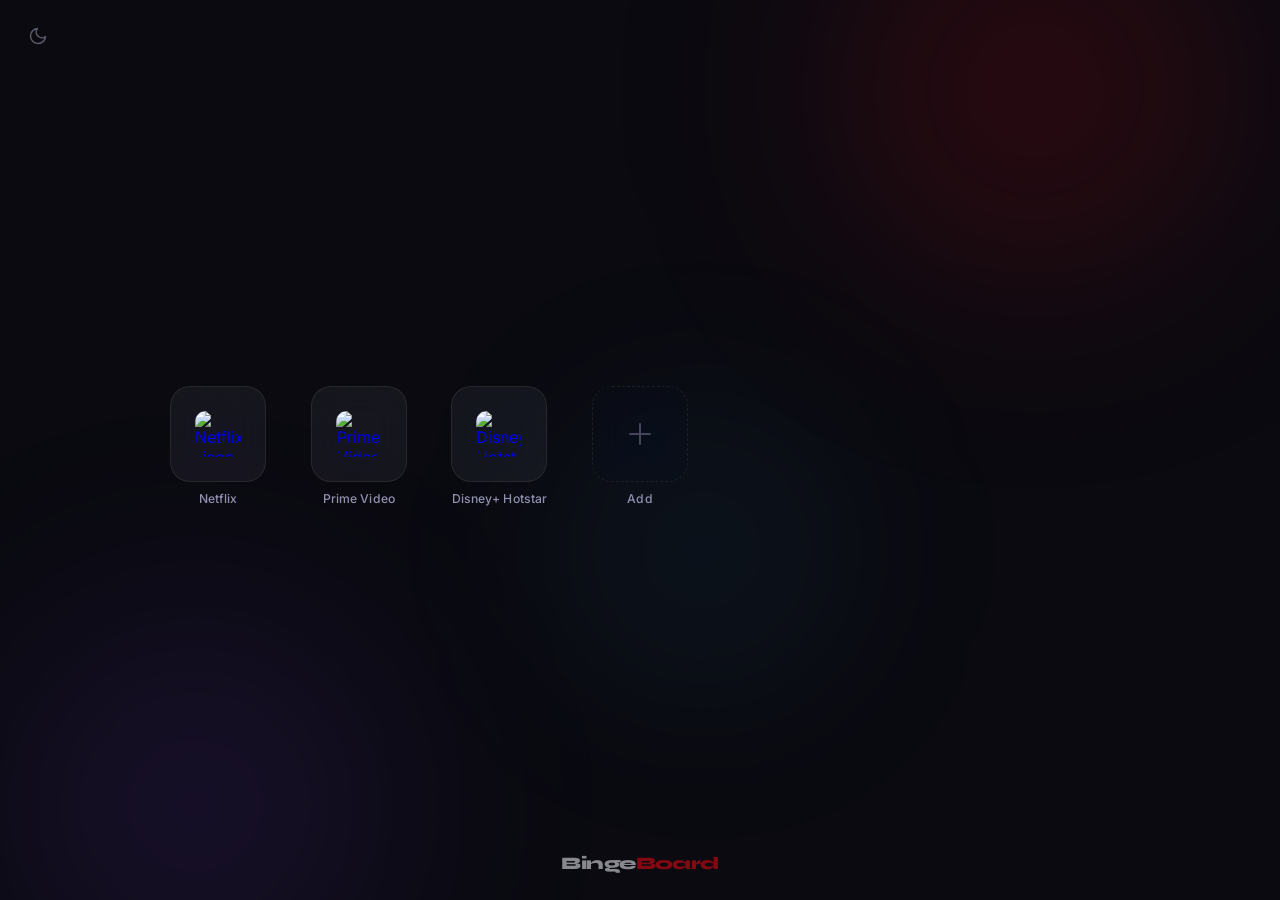
==== index.html @ a91f5981 "first commit" ====
<!DOCTYPE html>
<html lang="en" data-theme="dark">
<head>
  <meta charset="UTF-8" />
  <meta name="viewport" content="width=device-width, initial-scale=1.0" />
  <meta name="description" content="BingeBoard — your personal streaming hub." />
  <title>BingeBoard</title>
  <link rel="preconnect" href="https://fonts.googleapis.com" />
  <link rel="preconnect" href="https://fonts.gstatic.com" crossorigin />
  <link href="https://fonts.googleapis.com/css2?family=Inter:wght@400;500;600&family=Syne:wght@700;800&display=swap" rel="stylesheet" />
  <link rel="stylesheet" href="styles.css" />
</head>
<body>

  <!-- Cinematic background -->
  <div class="bg-canvas" aria-hidden="true">
    <div class="bg-noise"></div>
    <div class="orb orb-a"></div>
    <div class="orb orb-b"></div>
    <div class="orb orb-c"></div>
  </div>

  <!-- Theme toggle — floating icon, no button box -->
  <button id="themeToggleBtn" class="theme-toggle" aria-label="Switch to light mode" title="Switch to light mode">
    <svg id="iconMoon" viewBox="0 0 24 24" fill="none" stroke="currentColor" stroke-width="1.8" stroke-linecap="round" stroke-linejoin="round"><path d="M21 12.79A9 9 0 1 1 11.21 3a7 7 0 0 0 9.79 9.79z"/></svg>
    <svg id="iconSun"  viewBox="0 0 24 24" fill="none" stroke="currentColor" stroke-width="1.8" stroke-linecap="round" stroke-linejoin="round" style="display:none"><circle cx="12" cy="12" r="5"/><line x1="12" y1="1" x2="12" y2="3"/><line x1="12" y1="21" x2="12" y2="23"/><line x1="4.22" y1="4.22" x2="5.64" y2="5.64"/><line x1="18.36" y1="18.36" x2="19.78" y2="19.78"/><line x1="1" y1="12" x2="3" y2="12"/><line x1="21" y1="12" x2="23" y2="12"/><line x1="4.22" y1="19.78" x2="5.64" y2="18.36"/><line x1="18.36" y1="5.64" x2="19.78" y2="4.22"/></svg>
  </button>

  <!-- Main app area -->
  <main class="container">
    <h1 class="sr-only">BingeBoard</h1>
    <p id="hint" class="hint" role="status" aria-live="polite"></p>
    <div class="grid-wrap">
      <section id="grid" class="grid" aria-label="Streaming shortcuts" aria-live="polite"></section>
    </div>
  </main>

  <!-- Bottom brand wordmark -->
  <footer class="brand-footer" aria-label="BingeBoard">
    <span class="wm-binge">Binge</span><span class="wm-board">Board</span>
  </footer>

  <!-- Edit / Add modal -->
  <dialog id="editModal" class="modal">
    <form id="editForm" class="modal-card" method="dialog" novalidate>
      <button type="button" id="closeModalBtn" class="modal-close" aria-label="Close">
        <svg viewBox="0 0 24 24" fill="none" stroke="currentColor" stroke-width="2.2" stroke-linecap="round"><line x1="18" y1="6" x2="6" y2="18"/><line x1="6" y1="6" x2="18" y2="18"/></svg>
      </button>
      <h2 id="modalTitle">Add Shortcut</h2>
      <div class="modal-body">
        <label class="field">
          <span>Name</span>
          <input id="editNameInput" type="text" placeholder="e.g. Netflix" required autocomplete="off" />
        </label>
        <label class="field">
          <span>URL</span>
          <input id="editUrlInput" type="url" placeholder="https://" required autocomplete="off" />
        </label>
      </div>
      <div class="modal-actions">
        <button type="button" id="cancelEditBtn" class="btn btn-ghost">Cancel</button>
        <button type="submit" id="saveEditBtn" class="btn btn-primary">Save</button>
      </div>
    </form>
  </dialog>

  <script src="app.js"></script>
</body>
</html>
---- styles.css ----
@import url('https://fonts.googleapis.com/css2?family=Inter:wght@400;500;600&family=Syne:wght@700;800&display=swap');

/* ─── Theme Tokens ─────────────────────────────────────── */
:root,
[data-theme="dark"] {
  --bg:            #09090f;
  --surface:       rgba(255,255,255,0.05);
  --surface-hov:   rgba(255,255,255,0.09);
  --border:        rgba(255,255,255,0.08);
  --border-hov:    rgba(255,255,255,0.2);
  --text:          #f0f0f8;
  --text-2:        #9090b0;
  --text-3:        #44445a;
  --primary:       #e50914;
  --modal-bg:      rgba(16,14,28,0.97);
  --modal-border:  rgba(255,255,255,0.09);
  --shadow:        rgba(0,0,0,0.6);
  --orb-a:         rgba(229,9,20,.22);
  --orb-b:         rgba(124,58,237,.18);
  --orb-c:         rgba(56,189,248,.12);
}
[data-theme="light"] {
  --bg:            #f2f2f8;
  --surface:       rgba(255,255,255,0.7);
  --surface-hov:   rgba(255,255,255,0.92);
  --border:        rgba(0,0,0,0.07);
  --border-hov:    rgba(0,0,0,0.15);
  --text:          #0d0d1a;
  --text-2:        #4a4a6a;
  --text-3:        #9090a8;
  --primary:       #e50914;
  --modal-bg:      rgba(255,255,255,0.98);
  --modal-border:  rgba(0,0,0,0.09);
  --shadow:        rgba(80,80,120,0.13);
  --orb-a:         rgba(229,9,20,.09);
  --orb-b:         rgba(124,58,237,.09);
  --orb-c:         rgba(56,189,248,.07);
}

/* ─── Reset ─────────────────────────────────────────────── */
*, *::before, *::after { box-sizing: border-box; margin: 0; padding: 0; }

/* ─── Body ──────────────────────────────────────────────── */
body {
  background: var(--bg);
  color: var(--text);
  font-family: 'Inter', system-ui, sans-serif;
  min-height: 100vh;
  display: flex;
  flex-direction: column;
  align-items: center;
  justify-content: center;
  overflow-x: hidden;
  transition: background .4s ease, color .3s ease;
  -webkit-font-smoothing: antialiased;
}

/* ─── Background ─────────────────────────────────────────── */
.bg-canvas {
  position: fixed;
  inset: 0;
  z-index: 0;
  pointer-events: none;
  overflow: hidden;
}

.bg-noise {
  position: absolute;
  inset: 0;
  background-image: url("data:image/svg+xml,%3Csvg viewBox='0 0 200 200' xmlns='http://www.w3.org/2000/svg'%3E%3Cfilter id='n'%3E%3CfeTurbulence type='fractalNoise' baseFrequency='0.9' numOctaves='4' stitchTiles='stitch'/%3E%3C/filter%3E%3Crect width='100%25' height='100%25' filter='url(%23n)'/%3E%3C/svg%3E");
  opacity: .022;
  background-size: 180px;
}
[data-theme="light"] .bg-noise { opacity: .012; }

.orb {
  position: absolute;
  border-radius: 50%;
  filter: blur(100px);
  will-change: transform, opacity;
}
.orb-a {
  width: 650px; height: 480px;
  top: -150px; right: -80px;
  background: radial-gradient(circle, var(--orb-a) 0%, transparent 70%);
  animation: orbA 20s ease-in-out infinite;
}
.orb-b {
  width: 550px; height: 550px;
  bottom: -180px; left: -80px;
  background: radial-gradient(circle, var(--orb-b) 0%, transparent 70%);
  animation: orbB 25s ease-in-out infinite;
}
.orb-c {
  width: 380px; height: 380px;
  top: 40%; left: 40%;
  background: radial-gradient(circle, var(--orb-c) 0%, transparent 65%);
  animation: orbC 18s ease-in-out infinite;
}

/* Smooth, non-bouncy drifts */
@keyframes orbA {
  0%, 100% { transform: translate(0,0); }
  33%       { transform: translate(-45px, 35px); }
  66%       { transform: translate(30px, -25px); }
}
@keyframes orbB {
  0%, 100% { transform: translate(0,0); }
  40%       { transform: translate(55px, -45px); }
  70%       { transform: translate(-35px, 30px); }
}
@keyframes orbC {
  0%, 100% { transform: translate(0,0); }
  50%       { transform: translate(-40px, 38px); }
}

/* ─── Theme Toggle (bare icon) ───────────────────────────── */
.theme-toggle {
  position: fixed;
  top: 20px;
  left: 22px;
  z-index: 50;
  width: 32px;
  height: 32px;
  background: none;
  border: none;
  padding: 0;
  cursor: pointer;
  color: var(--text-2);
  display: grid;
  place-items: center;
  transition: color .2s ease, transform .2s ease, opacity .2s ease;
  opacity: .6;
}
.theme-toggle:hover {
  color: var(--text);
  transform: scale(1.15);
  opacity: 1;
}
.theme-toggle:active { transform: scale(.92); }
.theme-toggle svg { width: 20px; height: 20px; }

/* ─── Main Container ─────────────────────────────────────── */
.container {
  position: relative;
  z-index: 2;
  width: 100%;
  max-width: 1100px;
  padding: 48px 24px 24px;
  flex: 1;
  display: flex;
  flex-direction: column;
  align-items: center;
  justify-content: center;
}

.sr-only {
  position: absolute; width: 1px; height: 1px;
  margin: -1px; overflow: hidden; clip: rect(0,0,0,0);
}

.hint {
  min-height: 18px;
  text-align: center;
  font-size: .82rem;
  color: var(--text-3);
  margin-bottom: 14px;
  transition: color .2s;
}

/* ─── Grid ──────────────────────────────────────────────── */
.grid-wrap {
  width: 100%;
  display: flex;
  justify-content: center;
}

.grid {
  --tile-size: 90px;
  display: grid;
  grid-template-columns: repeat(auto-fill, minmax(108px, 1fr));
  justify-content: center;
  gap: 28px 24px;
  align-items: start;
  width: min(960px, 100%);
}

/* ─── Card ──────────────────────────────────────────────── */
.card {
  position: relative;
  text-align: center;
  animation: cardFadeIn .4s ease both;
  animation-delay: calc(var(--i, 0) * 50ms);
}

@keyframes cardFadeIn {
  from { opacity: 0; transform: translateY(10px); }
  to   { opacity: 1; transform: translateY(0); }
}

/* ─── Tile ──────────────────────────────────────────────── */
.tile,
.add-tile {
  width: var(--tile-size);
  height: var(--tile-size);
  margin: 0 auto;
  border-radius: 20px;
  border: 1px solid var(--border);
  background: var(--surface);
  backdrop-filter: blur(16px) saturate(1.5);
  -webkit-backdrop-filter: blur(16px) saturate(1.5);
  display: grid;
  place-items: center;
  text-decoration: none;
  cursor: pointer;
  position: relative;
  overflow: hidden;
  transition:
    transform .22s ease,
    box-shadow .22s ease,
    border-color .22s ease,
    background .22s ease;
}

/* Hover glow uses per-card --glow-color set by JS */
.tile:hover {
  background: var(--surface-hov);
  border-color: var(--border-hov);
  box-shadow: 0 0 28px 6px var(--glow-color, rgba(229,9,20,.3));
}
.tile:active { opacity: .85; transition-duration: .1s; }

/* ─── Add Tile (browser-style) ───────────────────────────── */
.add-tile {
  background: none;
  border-style: dashed;
  border-width: 1.5px;
  border-color: var(--border);
  color: var(--text-3);
  font-size: 0;               /* hide character, use pseudo */
  position: relative;
}

/* Draw a clean + from two rects */
.add-tile::before,
.add-tile::after {
  content: '';
  position: absolute;
  background: var(--text-3);
  border-radius: 2px;
  transition: background .2s ease;
}
.add-tile::before { width: 22px; height: 2px; }
.add-tile::after  { width: 2px; height: 22px; }

.add-tile:hover {
  border-color: var(--border-hov);
  box-shadow: 0 0 20px 4px rgba(255,255,255,.06);
}
.add-tile:hover::before,
.add-tile:hover::after { background: var(--text-2); }
.add-tile:active { opacity: .8; }

/* ─── Drag states ────────────────────────────────────────── */
.card.dragging { opacity: .35; }
.card.drag-over .tile,
.card.drag-over .add-tile {
  border-color: var(--primary);
  box-shadow: 0 0 0 2px rgba(229,9,20,.3);
}

/* ─── Favicon icon ───────────────────────────────────────── */
.icon {
  width: calc(var(--tile-size) * .48);
  height: calc(var(--tile-size) * .48);
  border-radius: 11px;
  object-fit: cover;
  pointer-events: none;
}

/* ─── Label ──────────────────────────────────────────────── */
.name {
  display: block;
  margin-top: 9px;
  font-size: .76rem;
  font-weight: 500;
  color: var(--text-2);
  letter-spacing: .005em;
  line-height: 1.3;
  overflow-wrap: anywhere;
  transition: color .2s;
}
.card:hover .name { color: var(--text); }

/* ─── Context Menu ───────────────────────────────────────── */
.menu-wrap {
  position: absolute;
  top: 4px; right: 7px;
  opacity: 0;
  transition: opacity .15s;
}
.card:hover .menu-wrap,
.card:focus-within .menu-wrap,
.menu-wrap.open { opacity: 1; }

.menu-btn {
  width: 22px; height: 22px;
  border-radius: 7px;
  border: 1px solid var(--border);
  background: var(--surface);
  backdrop-filter: blur(8px);
  color: var(--text-2);
  cursor: pointer;
  font-size: .75rem;
  display: grid; place-items: center;
  transition: background .15s, color .15s, transform .15s ease;
}
.menu-btn:hover { background: var(--surface-hov); color: var(--text); transform: scale(1.1); }

.menu {
  position: absolute;
  top: 26px; right: 0;
  width: 136px;
  border: 1px solid var(--border);
  background: var(--modal-bg);
  backdrop-filter: blur(20px);
  -webkit-backdrop-filter: blur(20px);
  border-radius: 11px;
  padding: 5px;
  box-shadow: 0 10px 40px var(--shadow);
  display: none;
  z-index: 10;
  animation: menuFade .18s ease;
}
.menu.open { display: block; }

@keyframes menuFade {
  from { opacity: 0; transform: translateY(-6px); }
  to   { opacity: 1; transform: translateY(0); }
}

.menu-item {
  width: 100%; border: 0; border-radius: 8px;
  background: transparent; color: var(--text-2);
  text-align: left; padding: 8px 10px;
  cursor: pointer; font-size: .81rem;
  font-family: inherit; font-weight: 500;
  transition: background .12s, color .12s;
}
.menu-item:hover { background: var(--surface-hov); color: var(--text); }
.menu-item.delete { color: #ff5260; }
.menu-item.delete:hover { background: rgba(229,9,20,.1); color: #ff5260; }

.empty {
  grid-column: 1 / -1;
  text-align: center;
  color: var(--text-3);
  padding: 24px 0;
  font-size: .88rem;
}

/* ─── Brand Footer ───────────────────────────────────────── */
.brand-footer {
  position: relative;
  z-index: 2;
  padding: 16px 0 26px;
  text-align: center;
  font-family: 'Syne', sans-serif;
  font-weight: 800;
  font-size: 1.1rem;
  letter-spacing: -.03em;
  user-select: none;
  opacity: .55;
  transition: opacity .3s ease;
}
.brand-footer:hover { opacity: .85; }
.wm-binge { color: var(--text); transition: color .35s; }
.wm-board  { color: var(--primary); }

/* ─── Modal ──────────────────────────────────────────────── */
.modal {
  width: min(380px, calc(100vw - 32px));
  border: 1px solid var(--modal-border);
  border-radius: 16px;
  padding: 0;
  background: var(--modal-bg);
  color: var(--text);
  box-shadow: 0 16px 60px var(--shadow);
  animation: modalIn .22s ease;
  margin: auto;
}
@keyframes modalIn {
  from { opacity: 0; transform: translateY(10px); }
  to   { opacity: 1; transform: translateY(0); }
}
.modal::backdrop {
  background: rgba(0,0,0,.58);
  backdrop-filter: blur(4px);
  -webkit-backdrop-filter: blur(4px);
}

.modal-card { padding: 20px 20px 16px; position: relative; }

.modal-card h2 {
  font-size: .95rem;
  font-weight: 600;
  margin-bottom: 16px;
  padding-right: 28px;
}

.modal-close {
  position: absolute; top: 14px; right: 14px;
  width: 26px; height: 26px;
  border-radius: 7px;
  border: 1px solid var(--border);
  background: none;
  color: var(--text-3);
  cursor: pointer;
  display: grid; place-items: center;
  transition: color .15s;
}
.modal-close:hover { color: var(--text); }
.modal-close svg { width: 13px; height: 13px; }

.modal-body {
  display: flex;
  flex-direction: column;
  gap: 12px;
  margin-bottom: 16px;
}
.modal-fields { display: flex; flex-direction: column; gap: 12px; }

.field { display: grid; gap: 5px; }
.field span {
  font-size: .7rem; font-weight: 600;
  letter-spacing: .08em; text-transform: uppercase;
  color: var(--text-3);
}
.field input {
  width: 100%; border: 1px solid var(--border);
  border-radius: 10px; background: var(--surface);
  color: var(--text); padding: 10px 12px;
  font-size: .88rem; font-family: inherit; outline: none;
  transition: border-color .2s, box-shadow .2s;
}
.field input::placeholder { color: var(--text-3); }
.field input:focus {
  border-color: rgba(255,255,255,.2);
  box-shadow: 0 0 0 2px rgba(255,255,255,.06);
}
[data-theme="light"] .field input:focus {
  border-color: rgba(0,0,0,.2);
  box-shadow: 0 0 0 2px rgba(0,0,0,.05);
}

/* Hide preview panel entirely in new minimal design */
.modal-preview { display: none; }

.modal-actions {
  display: flex; justify-content: flex-end; gap: 8px; margin-top: 4px;
}

/* ─── Buttons ────────────────────────────────────────────── */
.btn {
  border-radius: 9px; cursor: pointer;
  padding: 8px 16px; font-size: .84rem; font-weight: 600;
  font-family: inherit; border: 1px solid transparent;
  transition: opacity .15s ease;
}
.btn:hover { opacity: .85; }
.btn:active { opacity: .7; }

.btn-ghost {
  background: var(--surface); color: var(--text-2);
  border-color: var(--border);
}

.btn-primary {
  background: var(--primary); color: #fff;
}

/* ─── Responsive ─────────────────────────────────────────── */
@media (max-width: 680px) {
  .container { padding: 36px 16px 16px; }
  .grid {
    --tile-size: 80px;
    grid-template-columns: repeat(auto-fill, minmax(90px, 1fr));
    gap: 20px 10px;
  }
}

/* ─── Scrollbar ──────────────────────────────────────────── */
::-webkit-scrollbar { width: 5px; height: 5px; }
::-webkit-scrollbar-track { background: transparent; }
::-webkit-scrollbar-thumb { background: var(--border); border-radius: 10px; }
::-webkit-scrollbar-thumb:hover { background: var(--border-hov); }
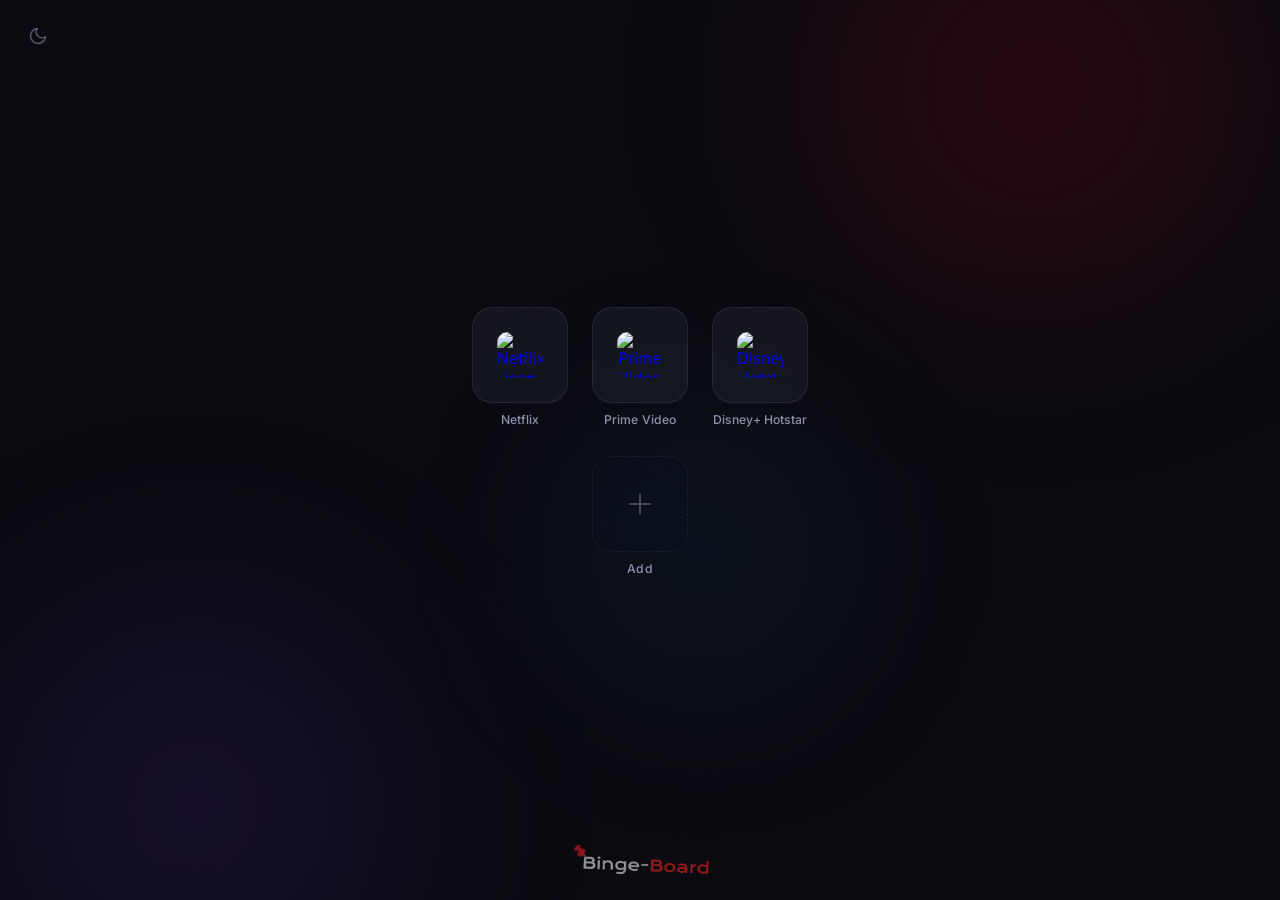
==== commit c654f1ea: "added favicon and logo to website" ====
--- a/index.html
+++ b/index.html
@@ -5,10 +5,11 @@
   <meta name="viewport" content="width=device-width, initial-scale=1.0" />
   <meta name="description" content="BingeBoard — your personal streaming hub." />
   <title>BingeBoard</title>
+  <link rel="icon" href="assets/favicon.ico" type="image/x-icon" />
   <link rel="preconnect" href="https://fonts.googleapis.com" />
   <link rel="preconnect" href="https://fonts.gstatic.com" crossorigin />
   <link href="https://fonts.googleapis.com/css2?family=Inter:wght@400;500;600&family=Syne:wght@700;800&display=swap" rel="stylesheet" />
-  <link rel="stylesheet" href="styles.css" />
+  <link rel="stylesheet" href="styles.css?v=20260329-2" />
 </head>
 <body>
 
@@ -37,7 +38,14 @@
 
   <!-- Bottom brand wordmark -->
   <footer class="brand-footer" aria-label="BingeBoard">
-    <span class="wm-binge">Binge</span><span class="wm-board">Board</span>
+    <img
+      id="brandMark"
+      src="assets/bb.png?v=20260329-2"
+      data-dark-src="assets/bb.png?v=20260329-2"
+      data-light-src="assets/bbb.png?v=20260329-2"
+      alt="BingeBoard"
+      class="brand-mark"
+    />
   </footer>
 
   <!-- Edit / Add modal -->
@@ -64,6 +72,6 @@
     </form>
   </dialog>
 
-  <script src="app.js"></script>
+  <script src="app.js?v=20260329-2"></script>
 </body>
 </html>
--- a/styles.css
+++ b/styles.css
@@ -177,18 +177,36 @@
 
 .grid {
   --tile-size: 90px;
-  display: grid;
-  grid-template-columns: repeat(auto-fill, minmax(108px, 1fr));
+  --grid-gap-x: 24px;
+  --grid-gap-y: 28px;
+  --grid-max-width: 100%;
+  display: flex;
+  flex-wrap: wrap;
   justify-content: center;
-  gap: 28px 24px;
-  align-items: start;
-  width: min(960px, 100%);
+  align-content: center;
+  gap: var(--grid-gap-y) var(--grid-gap-x);
+  width: 100%;
+  max-width: min(100%, var(--grid-max-width));
+}
+
+.grid[data-density="spacious"] {
+  --tile-size: 96px;
+  --grid-gap-x: 24px;
+  --grid-gap-y: 28px;
+}
+
+.grid[data-density="compact"] {
+  --tile-size: 84px;
+  --grid-gap-x: 18px;
+  --grid-gap-y: 24px;
 }
 
 /* ─── Card ──────────────────────────────────────────────── */
 .card {
   position: relative;
   text-align: center;
+  width: var(--tile-size);
+  flex: 0 0 var(--tile-size);
   animation: cardFadeIn .4s ease both;
   animation-delay: calc(var(--i, 0) * 50ms);
 }
@@ -225,8 +243,10 @@
 /* Hover glow uses per-card --glow-color set by JS */
 .tile:hover {
   background: var(--surface-hov);
-  border-color: var(--border-hov);
-  box-shadow: 0 0 28px 6px var(--glow-color, rgba(229,9,20,.3));
+  border-color: color-mix(in srgb, var(--glow-color, rgba(20,33,61,.3)) 65%, var(--border-hov));
+  box-shadow:
+    0 0 0 1px color-mix(in srgb, var(--glow-color, rgba(20,33,61,.16)) 75%, transparent),
+    0 0 18px 4px var(--glow-color, rgba(20,33,61,.16));
 }
 .tile:active { opacity: .85; transition-duration: .1s; }
 
@@ -363,19 +383,22 @@
 .brand-footer {
   position: relative;
   z-index: 2;
-  padding: 16px 0 26px;
+  padding: 16px 0 22px;
   text-align: center;
-  font-family: 'Syne', sans-serif;
-  font-weight: 800;
-  font-size: 1.1rem;
-  letter-spacing: -.03em;
   user-select: none;
   opacity: .55;
   transition: opacity .3s ease;
 }
 .brand-footer:hover { opacity: .85; }
-.wm-binge { color: var(--text); transition: color .35s; }
-.wm-board  { color: var(--primary); }
+
+.brand-mark {
+  display: inline-block;
+  width: auto;
+  height: 2.1rem;
+  max-width: min(216px, 58vw);
+  object-fit: contain;
+  vertical-align: middle;
+}
 
 /* ─── Modal ──────────────────────────────────────────────── */
 .modal {
@@ -484,8 +507,8 @@
   .container { padding: 36px 16px 16px; }
   .grid {
     --tile-size: 80px;
-    grid-template-columns: repeat(auto-fill, minmax(90px, 1fr));
-    gap: 20px 10px;
+    --grid-gap-x: 10px;
+    --grid-gap-y: 20px;
   }
 }
 
